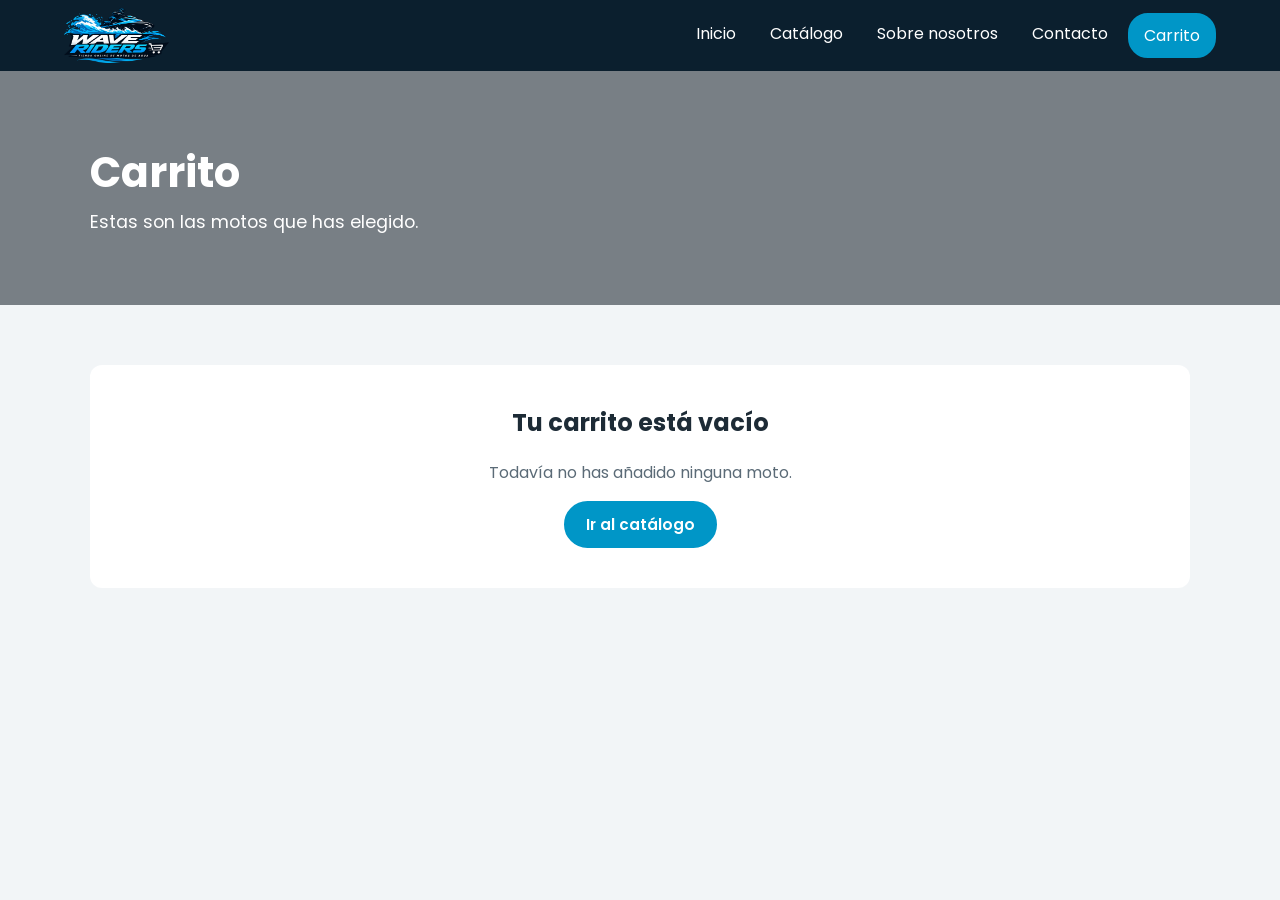
==== WaveRiders/carrito.html @ 461a8feb "Add files via upload" ====
<!DOCTYPE html>
<html lang="es">
<head>
    <meta charset="UTF-8">
    <meta name="viewport" content="width=device-width, initial-scale=1.0">
    <meta name="description" content="Carrito de la tienda Wave Riders">
    <meta name="author" content="M.Y x B.H">
    <title>Carrito - Wave Riders</title>
    <link rel="icon" href="img/favicon.png" type="image/png">
    <!-- letra de google fonts -->
    <link href="https://fonts.googleapis.com/css2?family=Poppins:wght@400;600;700&display=swap" rel="stylesheet">
    <link href="css/estilos.css" rel="stylesheet" type="text/css">
</head>
<body>

    <!-- menu de arriba, igual en todas las paginas -->
    <header>
        <a href="index.html"><img src="img/logo.png" alt="Logo de Wave Riders" width="720" height="378"></a>
        <nav>
            <a href="index.html">Inicio</a>
            <a href="tienda.html">Catálogo</a>
            <a href="sobre-nosotros.html">Sobre nosotros</a>
            <a href="contacto.html">Contacto</a>
            <a href="carrito.html" class="carrito activo">Carrito <span id="contador"></span></a>
        </nav>
    </header>

    <!-- titulo con video de fondo -->
    <section class="banner">
        <!-- video de la moto pasando de lado -->
        <video autoplay muted loop playsinline>
            <source src="video/jetski_lado.mp4" type="video/mp4">
        </video>
        <div class="capa"></div>
        <div class="contenedor banner-texto">
            <h1>Carrito</h1>
            <p>Estas son las motos que has elegido.</p>
        </div>
    </section>

    <section class="seccion">
        <div class="contenedor pedido">

            <!-- columna de la izquierda con las motos -->
            <div class="lista-motos">
                <!-- aviso que sale si no has comprado nada -->
                <div id="vacio" class="vacio">
                    <h2>Tu carrito está vacío</h2>
                    <p>Todavía no has añadido ninguna moto.</p>
                    <a href="tienda.html" class="boton">Ir al catálogo</a>
                </div>

                <!-- aqui el javascript mete las motos que has comprado -->
                <div id="lista-carrito"></div>
            </div>

            <!-- columna de la derecha: total y datos para el pedido -->
            <aside id="resumen" class="resumen">
                <h2>Resumen</h2>
                <p class="total-linea"><span>Total</span><span id="total"></span></p>
                <p>Motos en el carrito: <span id="unidades"></span></p>

                <!-- al confirmar te lleva a pedido.html -->
                <form id="form-pedido" action="pedido.html" method="get">
                    <fieldset>
                        <legend>Tus datos</legend>
                        <p>
                            <label for="nombre">Nombre:</label>
                            <input type="text" id="nombre" name="nombre" required>
                        </p>
                        <p>
                            <label for="email">Email:</label>
                            <input type="email" id="email" name="email" required>
                        </p>
                        <p>
                            <label for="telefono">Teléfono:</label>
                            <input type="tel" id="telefono" name="telefono" required>
                        </p>
                    </fieldset>

                    <fieldset>
                        <legend>Entrega y pago</legend>
                        <p>
                            <input type="radio" id="tienda" name="entrega" value="tienda" checked>
                            <label for="tienda">Recoger en tienda</label><br>
                            <input type="radio" id="casa" name="entrega" value="casa">
                            <label for="casa">Envío a casa</label>
                        </p>
                        <p>
                            <label for="pago">Forma de pago:</label>
                            <select id="pago" name="pago">
                                <option value="tienda">Pago en tienda</option>
                                <option value="transferencia">Transferencia</option>
                                <option value="financiacion">Financiación</option>
                            </select>
                        </p>
                    </fieldset>

                    <p>
                        <input type="checkbox" id="condiciones" name="condiciones" required>
                        <label for="condiciones">Acepto las condiciones de compra</label>
                    </p>

                    <button type="submit" class="boton">Confirmar pedido</button>
                </form>

                <button type="button" id="vaciar" class="vaciar">Vaciar carrito</button>
            </aside>

        </div>
    </section>

    <!-- javascript del carrito (guarda las motos y pone el numerito del menu) -->
    <script src="js/carrito.js"></script>
</body>
</html>
---- WaveRiders/css/estilos.css ----
/* ===== WAVE RIDERS - hoja de estilos ===== */

/*-----cosas generales para toda la web-----*/

/* asi el padding y el borde no hacen la caja mas grande */
* {
    box-sizing: border-box;
}

body {
    margin: 0;
    font-family: 'Poppins', Arial, sans-serif;
    color: #1d2b36;
    background-color: #f2f5f7;
}

/* que las fotos no se salgan de su caja y no se deformen */
img {
    max-width: 100%;
    height: auto;
    display: block;
}

h1, h2, h3 {
    margin-top: 0;
}

/* caja del centro para que en pantallas grandes no se estire todo */
.contenedor {
    max-width: 1100px;
    margin: 0 auto;
}

/* espacio de arriba y abajo de cada parte de la pagina */
.seccion {
    padding: 60px 5%;
}

/* para las secciones que van con fondo blanco */
.blanco {
    background-color: white;
}

/*-----cabecera de arriba (logo + menu)-----*/

/* sticky = se queda pegada arriba al bajar */
header {
    position: sticky;
    top: 0;
    z-index: 10;
    display: flex;
    flex-wrap: wrap;
    align-items: center;
    justify-content: space-between;
    gap: 15px;
    padding: 8px 5%;
    background-color: #0b1f2e;
}

/* tamaño del logo de arriba */
header img {
    height: 55px;
    width: auto;
}

/*-----menu de navegacion-----*/
/* cosa guapa */
nav {
    display: flex;
    flex-wrap: wrap;
    gap: 6px;
}

nav a {
    padding: 8px 14px;
    border-radius: 20px;
    color: white;
    text-decoration: none;
    transition: all 0.3s ease-out;
}

/* al pasar el raton se pone blanco */
nav a:hover {
    background-color: white;
    color: #0b1f2e;
}

/* la pagina en la que estas sale en azul */
nav a.activo {
    background-color: #0096c7;
    color: white;
}

/* el enlace del carrito con borde para que se vea mas */
nav a.carrito {
    border: 2px solid #0096c7;
}

/*-----botones-----*/
.boton {
    display: inline-block;
    padding: 10px 20px;
    border: 2px solid #0096c7;
    border-radius: 25px; /* Bordes redondeados */
    background-color: #0096c7;
    color: white;
    font-family: inherit;
    font-size: 0.95rem;
    font-weight: 600;
    text-decoration: none;
    cursor: pointer;
    transition: background-color 0.3s, color 0.3s;
}

/* efecto al pasar el raton, se oscurece un poco */
.boton:hover {
    background-color: #0077a3;
    border-color: #0077a3;
}

/* boton transparente con borde blanco (el de la portada) */
.boton-borde {
    background-color: transparent;
    border-color: white;
}

.boton-borde:hover {
    background-color: white;
    border-color: white;
    color: #0b1f2e;
}

/* boton gris para borrar el formulario */
.boton-gris {
    background-color: white;
    border-color: #ccd6dd;
    color: #1d2b36;
}

.boton-gris:hover {
    background-color: #e6ecf0;
    border-color: #ccd6dd;
}

/*-----portada con el video de fondo-----*/
.hero,
.banda-video {
    position: relative; /* para poder poner el video por detras */
    overflow: hidden;   /* que el video no se salga */
    color: white;
}

.hero {
    min-height: 85vh; /* casi toda la pantalla */
    display: flex;
    align-items: center;
    padding: 40px 5%;
}

/* el video ocupa todo el fondo y se recorta sin deformarse */
.hero video,
.banda-video video {
    position: absolute;
    top: 0;
    left: 0;
    width: 100%;
    height: 100%;
    object-fit: cover;
}

/* capa negra transparente encima del video para que se lea el texto */
.capa {
    position: absolute;
    top: 0;
    left: 0;
    width: 100%;
    height: 100%;
    background-color: rgba(0, 10, 20, 0.5);
}

/* el texto va encima de todo */
.hero-texto,
.banda-texto {
    position: relative;
    z-index: 1;
}

/* logo grande de la portada */
.hero-texto img {
    width: 520px;
    margin-bottom: 10px;
}

.hero-texto p {
    font-size: 1.3rem;
    margin: 0 0 25px;
}

.hero-texto .boton {
    margin-right: 10px;
}

/*-----franja del segundo video (la de pedir prueba)-----*/
/* el texto va arriba y abajo se deja hueco para que se vea pasar la moto */
.banda-video {
    padding: 60px 5% 160px;
    text-align: center;
}

/* se enseña la parte de arriba del video, asi la moto sale abajo */
.banda-video video {
    object-position: center top;
}

.banda-texto h2 {
    font-size: 2.2rem;
    margin-bottom: 10px;
}

/* Animación para el título Wave riders en la pagina de Index (M.Y) */
@keyframes deslizarDesdeDerecha {
    0% {
        transform: translateX(100px);
        opacity: 0;
    }
    100% {
        transform: translateX(0);
        opacity: 1;
    }
}

/* Aplicado al logo de la portada */
.titulo-animado {
    animation: deslizarDesdeDerecha 1s ease-out;
}

/*-----titulo de las demas paginas con el video de la moto de lado-----*/
/* funciona igual que la portada: video detras, capa oscura y texto encima */
.banner {
    position: relative;
    overflow: hidden;
    padding: 70px 5%;
    color: white;
}

.banner video {
    position: absolute;
    top: 0;
    left: 0;
    width: 100%;
    height: 100%;
    object-fit: cover;
}

.banner-texto {
    position: relative;
    z-index: 1;
}

.banner h1 {
    font-size: 2.6rem;
    margin-bottom: 5px;
}

.banner p {
    margin: 0;
    font-size: 1.1rem;
}

/*-----cajas de categorias del inicio-----*/
.categorias {
    display: flex;
    flex-wrap: wrap;
    gap: 20px;
}

.categorias a {
    flex: 1 1 200px;
    padding: 15px;
    border-radius: 12px;
    background-color: #0b1f2e;
    color: white;
    text-decoration: none;
    transition: transform 0.3s;
}

/* efecto: la caja sube un poco al pasar el raton */
.categorias a:hover {
    transform: translateY(-5px);
}

.categorias img {
    border-radius: 8px;
    background-color: white;
    margin-bottom: 10px;
}

.categorias h3 {
    margin: 0;
}

.categorias p {
    margin: 0;
    color: #9fb3c2;
    font-size: 0.9rem;
}

/*-----tarjetas de las motos-----*/

/* fila de tarjetas, si no caben bajan a la siguiente linea */
.tarjetas {
    display: flex;
    flex-wrap: wrap;
    gap: 20px;
}

/* 4 tarjetas por fila */
.tarjeta {
    flex: 0 0 calc(25% - 15px);
    display: flex;
    flex-direction: column;
    background-color: white;
    border-radius: 12px;
    overflow: hidden;
    box-shadow: 0 4px 12px rgba(0, 0, 0, 0.08);
    transition: transform 0.3s, box-shadow 0.3s;
}

/* en el inicio van 3 por fila */
.tres .tarjeta {
    flex-basis: calc(33.33% - 14px);
}

/*-----efecto tarjeta: sube y le sale mas sombra-----*/
.tarjeta:hover {
    transform: translateY(-5px);
    box-shadow: 0 10px 25px rgba(0, 0, 0, 0.15);
}

.tarjeta-texto {
    flex: 1;
    display: flex;
    flex-direction: column;
    padding: 15px;
    border-top: 1px solid #e6ecf0;
}

.tarjeta h3 {
    font-size: 1.05rem;
    margin-bottom: 5px;
}

.tarjeta p {
    margin: 0 0 15px;
    font-size: 0.85rem;
    color: #5b6b77;
}

/* precio y boton abajo del todo aunque el texto sea mas corto */
.tarjeta-pie {
    margin-top: auto;
    display: flex;
    align-items: center;
    justify-content: space-between;
}

.precio {
    font-size: 1.25rem;
    font-weight: 700;
}

/*-----catalogo: botones para saltar a cada categoria-----*/
.menu-categorias {
    display: flex;
    flex-wrap: wrap;
    gap: 10px;
    margin-bottom: 40px;
}

.menu-categorias a {
    padding: 8px 18px;
    border-radius: 20px;
    background-color: white;
    color: #1d2b36;
    text-decoration: none;
    border: 1px solid #d5dde3;
    transition: all 0.3s;
}

.menu-categorias a:hover {
    background-color: #0b1f2e;
    color: white;
}

/* scroll-margin para que la cabecera no tape el titulo al saltar */
.categoria {
    margin-bottom: 50px;
    scroll-margin-top: 90px;
}

.categoria h2 {
    margin-bottom: 0;
}

.categoria > p {
    margin: 0 0 20px;
    color: #5b6b77;
}

/*-----cajitas de por que elegirnos-----*/
.ventajas {
    display: flex;
    flex-wrap: wrap;
    gap: 20px;
}

.ventajas div {
    flex: 1 1 250px;
    padding: 25px;
    border-radius: 12px;
    background-color: #f2f5f7;
    border-left: 5px solid #0096c7; /* rayita azul a la izquierda */
}

.ventajas h3 {
    margin-bottom: 5px;
}

.ventajas p {
    margin: 0;
    color: #5b6b77;
}

/*-----sobre nosotros: texto a un lado y foto al otro-----*/
.dos-columnas {
    display: flex;
    flex-wrap: wrap;
    align-items: center;
    gap: 40px;
}

.dos-columnas > div {
    flex: 1 1 400px;
}

.dos-columnas img {
    border-radius: 12px;
}

/*-----tabla del horario-----*/
table {
    width: 100%;
    max-width: 600px;
    border-collapse: collapse; /* que no salgan bordes dobles */
    background-color: white;
}

caption {
    text-align: left;
    font-weight: 700;
    padding-bottom: 10px;
}

th,
td {
    padding: 12px 15px;
    text-align: left;
    border-bottom: 1px solid #e6ecf0;
}

th {
    background-color: #0b1f2e;
    color: white;
}

/* el domingo cerrado en rojo */
.cerrado {
    color: #e63946;
    font-weight: 700;
    text-align: center;
}

/*-----formularios (contacto y pedido)-----*/
form p {
    margin: 0 0 15px;
}

/* todos los campos de escribir igual de anchos */
input[type="text"],
input[type="email"],
input[type="tel"],
select,
textarea {
    width: 100%;
    padding: 10px;
    margin-top: 5px;
    border: 1px solid #ccd6dd;
    border-radius: 6px;
    font-family: inherit;
    font-size: 0.95rem;
}

/* cuando pinchas en un campo se marca en azul */
input:focus,
select:focus,
textarea:focus {
    outline: 2px solid #0096c7;
    border-color: transparent;
}

/* el recuadro que agrupa campos */
fieldset {
    margin: 0 0 20px;
    padding: 15px 20px;
    border: 1px solid #d5dde3;
    border-radius: 8px;
}

legend {
    font-weight: 700;
    padding: 0 5px;
}

/*-----contacto: formulario a la izquierda y datos a la derecha-----*/
.contacto {
    display: flex;
    flex-wrap: wrap;
    align-items: flex-start;
    gap: 30px;
}

.contacto form {
    flex: 2 1 450px;
    padding: 30px;
    border-radius: 12px;
    background-color: white;
}

.contacto aside {
    flex: 1 1 280px;
}

/* cada cajita de direccion, telefono... */
.dato {
    margin-bottom: 15px;
    padding: 18px;
    border-radius: 12px;
    background-color: white;
}

.dato h3 {
    margin-bottom: 3px;
    font-size: 1rem;
    color: #0096c7;
}

/* overflow-wrap: los emails largos se parten en dos lineas.
   sin esto la columna se hacia enorme y la pagina se veia pequeña */
.dato p {
    margin: 0;
    overflow-wrap: anywhere;
}

/* el mapa de google */
iframe {
    width: 100%;
    height: 250px;
    border: 0;
    border-radius: 12px;
}

/*==========================================
  CARRITO
  las filas de las motos las crea el javascript (js/carrito.js)
==========================================*/

/*-----boton comprar cuando lo acabas de pulsar (se pone verde un momento)-----*/
.boton.anadida {
    background-color: #2a9d8f;
    border-color: #2a9d8f;
}

/*-----numerito rojo al lado de Carrito en el menu-----*/
/* empieza escondido, el javascript lo enseña si hay motos */
#contador {
    display: none;
    min-width: 20px;
    margin-left: 4px;
    padding: 0 6px;
    border-radius: 10px;
    background-color: #e63946;
    color: white;
    font-size: 0.75rem;
    text-align: center;
}

/* lista de motos a la izquierda y resumen a la derecha */
.pedido {
    display: flex;
    flex-wrap: wrap;
    align-items: flex-start;
    gap: 30px;
}

.lista-motos {
    flex: 2 1 500px;
}

/* cada fila de moto */
.fila {
    display: flex;
    flex-wrap: wrap;
    align-items: center;
    gap: 15px;
    margin-bottom: 12px;
    padding: 10px 15px;
    border: 2px solid #0096c7;
    border-radius: 12px;
    background-color: white;
}

.fila img {
    width: 110px;
}

.fila-info {
    flex: 1;
}

.fila-info h3 {
    margin: 0;
    font-size: 1rem;
}

.fila-info p {
    margin: 0;
    color: #5b6b77;
    font-size: 0.9rem;
}

/*-----botones - y + de la cantidad-----*/
.cantidad {
    display: flex;
    align-items: center;
    gap: 10px;
    margin-top: 6px;
}

.cantidad button {
    width: 28px;
    height: 28px;
    border: 1px solid #ccd6dd;
    border-radius: 6px;
    background-color: white;
    font-family: inherit;
    font-weight: 700;
    cursor: pointer;
}

.cantidad button:hover {
    background-color: #0b1f2e;
    color: white;
}

.subtotal {
    font-weight: 700;
}

/* boton rojo para quitar la moto */
.quitar {
    padding: 8px 16px;
    border: none;
    border-radius: 20px;
    background-color: #e63946;
    color: white;
    font-family: inherit;
    cursor: pointer;
    transition: background-color 0.3s;
}

.quitar:hover {
    background-color: #c62f3b;
}

/* caja del carrito vacio, la enseña el javascript */
.vacio {
    display: none;
    padding: 40px;
    border-radius: 12px;
    background-color: white;
    text-align: center;
}

.vacio p {
    color: #5b6b77;
}

/*-----caja del resumen (total y datos)-----*/
/* sticky para que el total se vea siempre al bajar */
.resumen {
    flex: 1 1 300px;
    position: sticky;
    top: 90px;
    padding: 25px;
    border-radius: 12px;
    background-color: white;
    box-shadow: 0 4px 12px rgba(0, 0, 0, 0.08);
}

.total-linea {
    display: flex;
    justify-content: space-between;
    font-size: 1.3rem;
    font-weight: 700;
}

.resumen .boton {
    width: 100%;
}

/* boton de vaciar que parece un enlace rojo */
.vaciar {
    display: block;
    width: 100%;
    margin-top: 12px;
    border: none;
    background: none;
    color: #e63946;
    font-family: inherit;
    font-size: 0.9rem;
    text-decoration: underline;
    cursor: pointer;
}

/*-----pagina de pedido hecho-----*/
.confirmacion {
    max-width: 550px;
    margin: 60px auto;
    padding: 40px;
    border-radius: 12px;
    background-color: white;
    text-align: center;
}

.confirmacion img {
    width: 230px;
    margin: 0 auto 20px;
}

/*-----para tablets: 2 tarjetas por fila-----*/
@media (max-width: 900px) {
    .tarjeta,
    .tres .tarjeta {
        flex-basis: calc(50% - 10px);
    }

    /* en pantalla pequeña el resumen va debajo y no se pega */
    .resumen {
        position: static;
    }
}

/*-----para movil: 1 tarjeta por fila y menu centrado-----*/
@media (max-width: 600px) {
    /* en movil la cabecera no se queda pegada porque ocupa mucho */
    header {
        position: static;
        justify-content: center;
    }

    nav a {
        padding: 6px 10px;
        font-size: 0.9rem;
    }

    nav {
        justify-content: center;
    }

    .tarjeta,
    .tres .tarjeta {
        flex-basis: 100%;
    }

    .banner h1 {
        font-size: 2rem;
    }

    .contacto form {
        padding: 20px;
    }
}
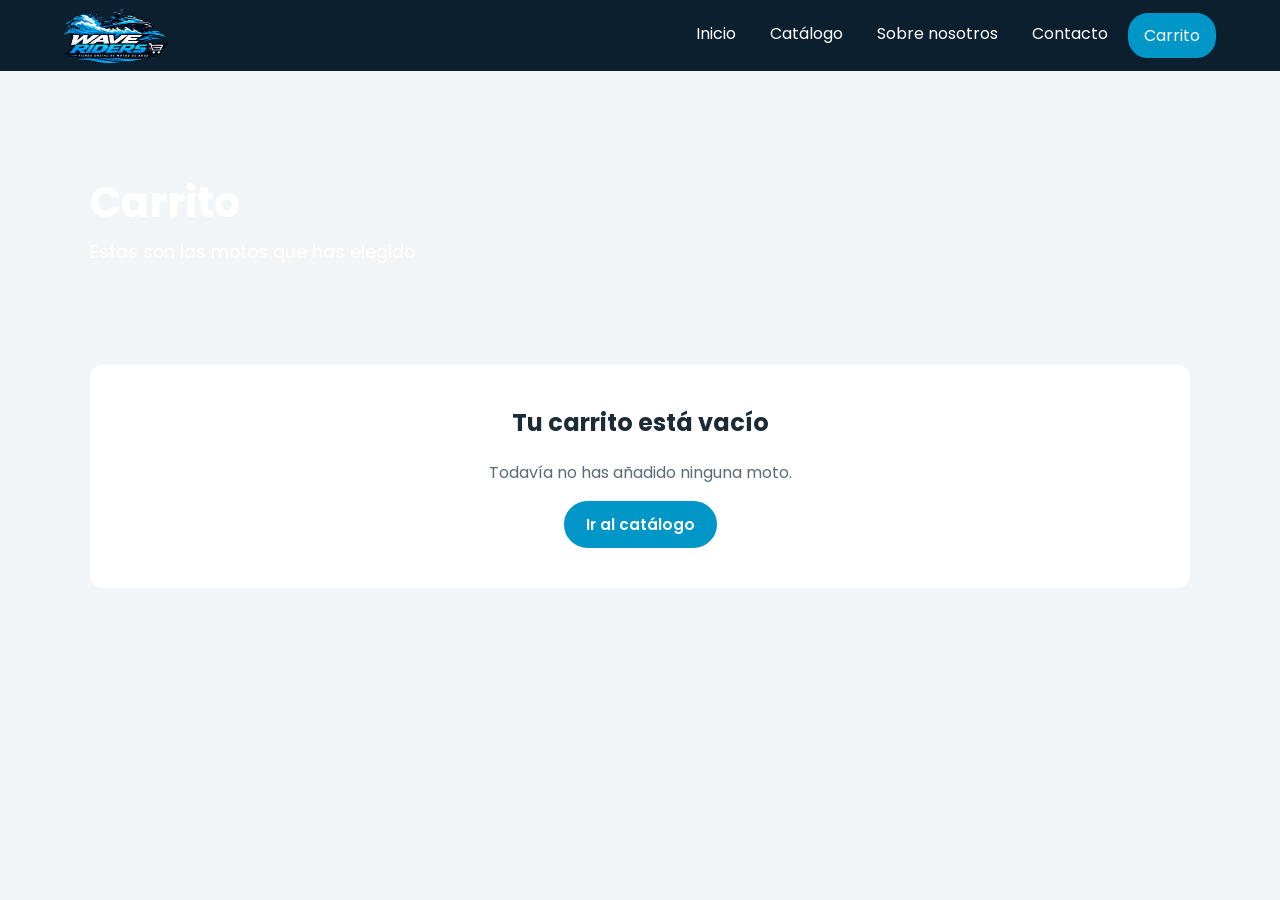
==== commit bf9f1d69: "actualizacion actualizado" ====
--- a/WaveRiders/carrito.html
+++ b/WaveRiders/carrito.html
@@ -2,18 +2,13 @@
 <html lang="es">
 <head>
     <meta charset="UTF-8">
-    <meta name="viewport" content="width=device-width, initial-scale=1.0">
-    <meta name="description" content="Carrito de la tienda Wave Riders">
-    <meta name="author" content="M.Y x B.H">
     <title>Carrito - Wave Riders</title>
     <link rel="icon" href="img/favicon.png" type="image/png">
-    <!-- letra de google fonts -->
     <link href="https://fonts.googleapis.com/css2?family=Poppins:wght@400;600;700&display=swap" rel="stylesheet">
     <link href="css/estilos.css" rel="stylesheet" type="text/css">
 </head>
 <body>
 
-    <!-- menu de arriba, igual en todas las paginas -->
     <header>
         <a href="index.html"><img src="img/logo.png" alt="Logo de Wave Riders" width="720" height="378"></a>
         <nav>
@@ -25,20 +20,19 @@
         </nav>
     </header>
 
-    <!-- titulo con video de fondo -->
+    <!-- EL TITULO -->
     <section class="banner">
         <!-- video de la moto pasando de lado -->
         <video autoplay muted loop playsinline>
-            <source src="video/jetski_lado.mp4" type="video/mp4">
+            <source src="video/jetski.mp4" type="video/mp4">
         </video>
-        <div class="capa"></div>
         <div class="contenedor banner-texto">
             <h1>Carrito</h1>
-            <p>Estas son las motos que has elegido.</p>
+            <p>Estas son las motos que has elegido</p>
         </div>
     </section>
 
-    <section class="seccion">
+    <section class="seleccionado">
         <div class="contenedor pedido">
 
             <!-- columna de la izquierda con las motos -->
--- a/WaveRiders/css/estilos.css
+++ b/WaveRiders/css/estilos.css
@@ -239,7 +239,7 @@
 .banner {
     position: relative;
     overflow: hidden;
-    padding: 70px 5%;
+    padding: 100px 5%;
     color: white;
 }
 
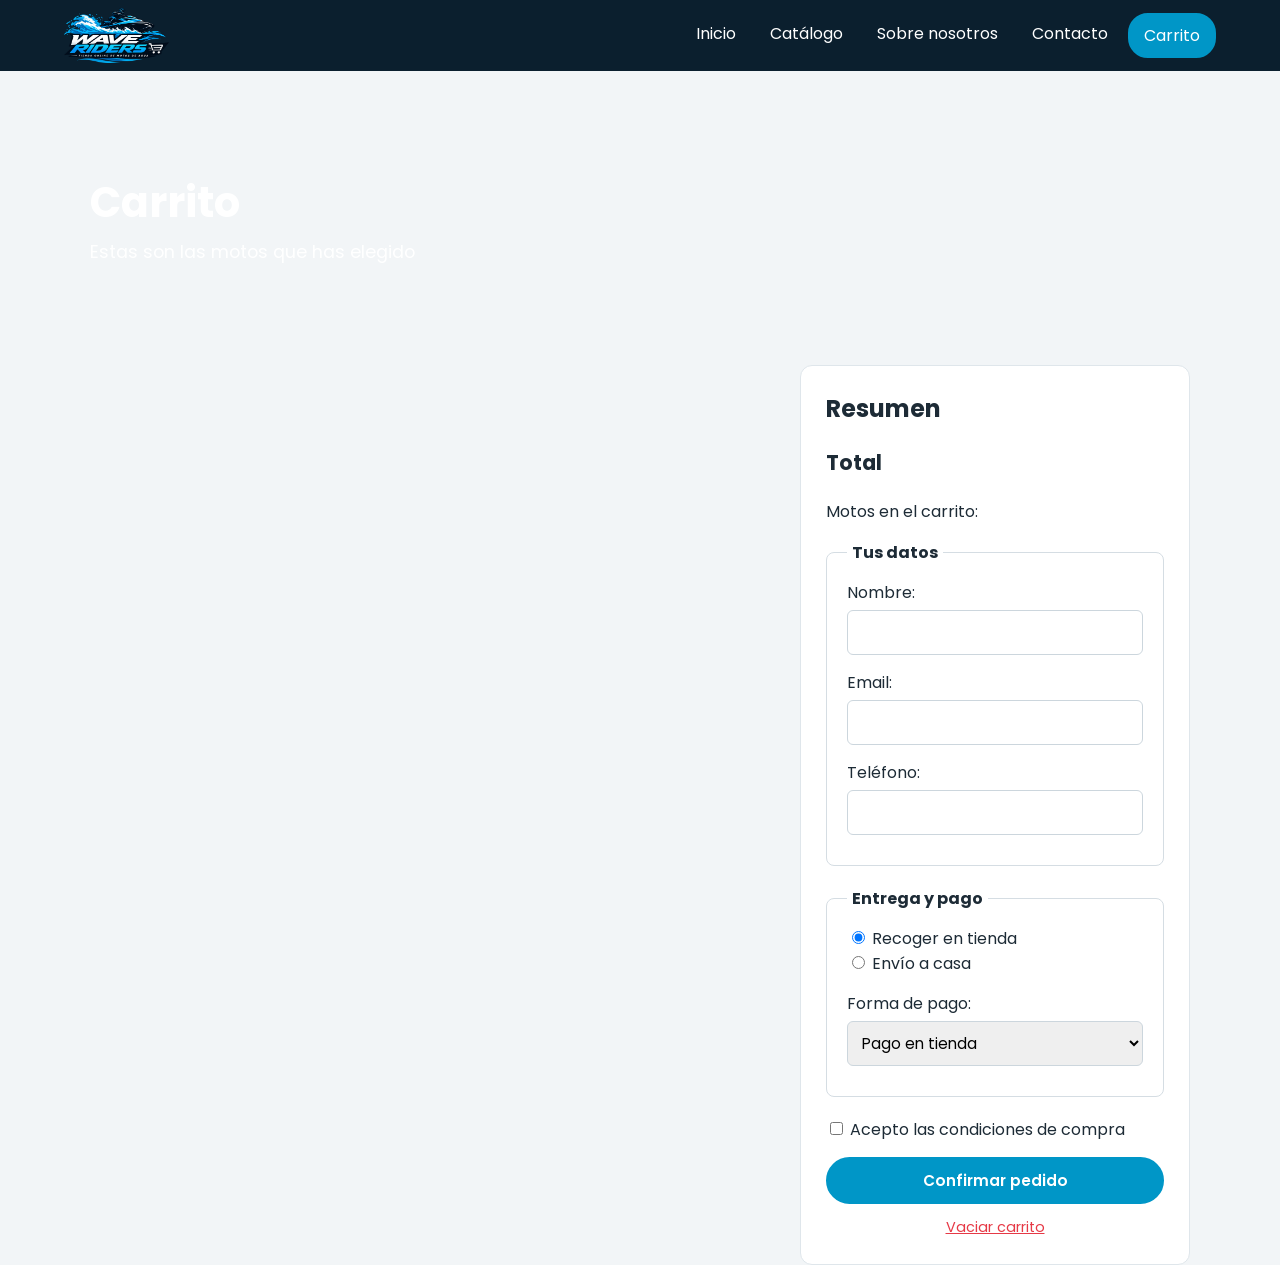
==== commit 97db90ab: "final push" ====
--- a/WaveRiders/carrito.html
+++ b/WaveRiders/carrito.html
@@ -104,7 +104,6 @@
         </div>
     </section>
 
-    <!-- javascript del carrito (guarda las motos y pone el numerito del menu) -->
     <script src="js/carrito.js"></script>
 </body>
 </html>
--- a/WaveRiders/css/estilos.css
+++ b/WaveRiders/css/estilos.css
@@ -1,792 +1,652 @@
-/* ===== WAVE RIDERS - hoja de estilos ===== */
-
-/*-----cosas generales para toda la web-----*/
-
-/* asi el padding y el borde no hacen la caja mas grande */
-* {
-    box-sizing: border-box;
-}
-
-body {
-    margin: 0;
-    font-family: 'Poppins', Arial, sans-serif;
-    color: #1d2b36;
-    background-color: #f2f5f7;
-}
-
-/* que las fotos no se salgan de su caja y no se deformen */
-img {
-    max-width: 100%;
-    height: auto;
-    display: block;
-}
-
-h1, h2, h3 {
-    margin-top: 0;
-}
-
-/* caja del centro para que en pantallas grandes no se estire todo */
-.contenedor {
-    max-width: 1100px;
-    margin: 0 auto;
-}
-
-/* espacio de arriba y abajo de cada parte de la pagina */
-.seccion {
-    padding: 60px 5%;
-}
-
-/* para las secciones que van con fondo blanco */
-.blanco {
-    background-color: white;
-}
-
-/*-----cabecera de arriba (logo + menu)-----*/
-
-/* sticky = se queda pegada arriba al bajar */
-header {
-    position: sticky;
-    top: 0;
-    z-index: 10;
-    display: flex;
-    flex-wrap: wrap;
-    align-items: center;
-    justify-content: space-between;
-    gap: 15px;
-    padding: 8px 5%;
-    background-color: #0b1f2e;
-}
-
-/* tamaño del logo de arriba */
-header img {
-    height: 55px;
-    width: auto;
-}
-
-/*-----menu de navegacion-----*/
-/* cosa guapa */
-nav {
-    display: flex;
-    flex-wrap: wrap;
-    gap: 6px;
-}
-
-nav a {
-    padding: 8px 14px;
-    border-radius: 20px;
-    color: white;
-    text-decoration: none;
-    transition: all 0.3s ease-out;
-}
-
-/* al pasar el raton se pone blanco */
-nav a:hover {
-    background-color: white;
-    color: #0b1f2e;
-}
-
-/* la pagina en la que estas sale en azul */
-nav a.activo {
-    background-color: #0096c7;
-    color: white;
-}
-
-/* el enlace del carrito con borde para que se vea mas */
-nav a.carrito {
-    border: 2px solid #0096c7;
-}
-
-/*-----botones-----*/
-.boton {
-    display: inline-block;
-    padding: 10px 20px;
-    border: 2px solid #0096c7;
-    border-radius: 25px; /* Bordes redondeados */
-    background-color: #0096c7;
-    color: white;
-    font-family: inherit;
-    font-size: 0.95rem;
-    font-weight: 600;
-    text-decoration: none;
-    cursor: pointer;
-    transition: background-color 0.3s, color 0.3s;
-}
-
-/* efecto al pasar el raton, se oscurece un poco */
-.boton:hover {
-    background-color: #0077a3;
-    border-color: #0077a3;
-}
-
-/* boton transparente con borde blanco (el de la portada) */
-.boton-borde {
-    background-color: transparent;
-    border-color: white;
-}
-
-.boton-borde:hover {
-    background-color: white;
-    border-color: white;
-    color: #0b1f2e;
-}
-
-/* boton gris para borrar el formulario */
-.boton-gris {
-    background-color: white;
-    border-color: #ccd6dd;
-    color: #1d2b36;
-}
-
-.boton-gris:hover {
-    background-color: #e6ecf0;
-    border-color: #ccd6dd;
-}
-
-/*-----portada con el video de fondo-----*/
-.hero,
-.banda-video {
-    position: relative; /* para poder poner el video por detras */
-    overflow: hidden;   /* que el video no se salga */
-    color: white;
-}
-
-.hero {
-    min-height: 85vh; /* casi toda la pantalla */
-    display: flex;
-    align-items: center;
-    padding: 40px 5%;
-}
-
-/* el video ocupa todo el fondo y se recorta sin deformarse */
-.hero video,
-.banda-video video {
-    position: absolute;
-    top: 0;
-    left: 0;
-    width: 100%;
-    height: 100%;
-    object-fit: cover;
-}
-
-/* capa negra transparente encima del video para que se lea el texto */
-.capa {
-    position: absolute;
-    top: 0;
-    left: 0;
-    width: 100%;
-    height: 100%;
-    background-color: rgba(0, 10, 20, 0.5);
-}
-
-/* el texto va encima de todo */
-.hero-texto,
-.banda-texto {
-    position: relative;
-    z-index: 1;
-}
-
-/* logo grande de la portada */
-.hero-texto img {
-    width: 520px;
-    margin-bottom: 10px;
-}
-
-.hero-texto p {
-    font-size: 1.3rem;
-    margin: 0 0 25px;
-}
-
-.hero-texto .boton {
-    margin-right: 10px;
-}
-
-/*-----franja del segundo video (la de pedir prueba)-----*/
-/* el texto va arriba y abajo se deja hueco para que se vea pasar la moto */
-.banda-video {
-    padding: 60px 5% 160px;
-    text-align: center;
-}
-
-/* se enseña la parte de arriba del video, asi la moto sale abajo */
-.banda-video video {
-    object-position: center top;
-}
-
-.banda-texto h2 {
-    font-size: 2.2rem;
-    margin-bottom: 10px;
-}
-
-/* Animación para el título Wave riders en la pagina de Index (M.Y) */
-@keyframes deslizarDesdeDerecha {
-    0% {
-        transform: translateX(100px);
-        opacity: 0;
-    }
-    100% {
-        transform: translateX(0);
-        opacity: 1;
-    }
-}
-
-/* Aplicado al logo de la portada */
-.titulo-animado {
-    animation: deslizarDesdeDerecha 1s ease-out;
-}
-
-/*-----titulo de las demas paginas con el video de la moto de lado-----*/
-/* funciona igual que la portada: video detras, capa oscura y texto encima */
-.banner {
-    position: relative;
-    overflow: hidden;
-    padding: 100px 5%;
-    color: white;
-}
-
-.banner video {
-    position: absolute;
-    top: 0;
-    left: 0;
-    width: 100%;
-    height: 100%;
-    object-fit: cover;
-}
-
-.banner-texto {
-    position: relative;
-    z-index: 1;
-}
-
-.banner h1 {
-    font-size: 2.6rem;
-    margin-bottom: 5px;
-}
-
-.banner p {
-    margin: 0;
-    font-size: 1.1rem;
-}
-
-/*-----cajas de categorias del inicio-----*/
-.categorias {
-    display: flex;
-    flex-wrap: wrap;
-    gap: 20px;
-}
-
-.categorias a {
-    flex: 1 1 200px;
-    padding: 15px;
-    border-radius: 12px;
-    background-color: #0b1f2e;
-    color: white;
-    text-decoration: none;
-    transition: transform 0.3s;
-}
-
-/* efecto: la caja sube un poco al pasar el raton */
-.categorias a:hover {
-    transform: translateY(-5px);
-}
-
-.categorias img {
-    border-radius: 8px;
-    background-color: white;
-    margin-bottom: 10px;
-}
-
-.categorias h3 {
-    margin: 0;
-}
-
-.categorias p {
-    margin: 0;
-    color: #9fb3c2;
-    font-size: 0.9rem;
-}
-
-/*-----tarjetas de las motos-----*/
-
-/* fila de tarjetas, si no caben bajan a la siguiente linea */
-.tarjetas {
-    display: flex;
-    flex-wrap: wrap;
-    gap: 20px;
-}
-
-/* 4 tarjetas por fila */
-.tarjeta {
-    flex: 0 0 calc(25% - 15px);
-    display: flex;
-    flex-direction: column;
-    background-color: white;
-    border-radius: 12px;
-    overflow: hidden;
-    box-shadow: 0 4px 12px rgba(0, 0, 0, 0.08);
-    transition: transform 0.3s, box-shadow 0.3s;
-}
-
-/* en el inicio van 3 por fila */
-.tres .tarjeta {
-    flex-basis: calc(33.33% - 14px);
-}
-
-/*-----efecto tarjeta: sube y le sale mas sombra-----*/
-.tarjeta:hover {
-    transform: translateY(-5px);
-    box-shadow: 0 10px 25px rgba(0, 0, 0, 0.15);
-}
-
-.tarjeta-texto {
-    flex: 1;
-    display: flex;
-    flex-direction: column;
-    padding: 15px;
-    border-top: 1px solid #e6ecf0;
-}
-
-.tarjeta h3 {
-    font-size: 1.05rem;
-    margin-bottom: 5px;
-}
-
-.tarjeta p {
-    margin: 0 0 15px;
-    font-size: 0.85rem;
-    color: #5b6b77;
-}
-
-/* precio y boton abajo del todo aunque el texto sea mas corto */
-.tarjeta-pie {
-    margin-top: auto;
-    display: flex;
-    align-items: center;
-    justify-content: space-between;
-}
-
-.precio {
-    font-size: 1.25rem;
-    font-weight: 700;
-}
-
-/*-----catalogo: botones para saltar a cada categoria-----*/
-.menu-categorias {
-    display: flex;
-    flex-wrap: wrap;
-    gap: 10px;
-    margin-bottom: 40px;
-}
-
-.menu-categorias a {
-    padding: 8px 18px;
-    border-radius: 20px;
-    background-color: white;
-    color: #1d2b36;
-    text-decoration: none;
-    border: 1px solid #d5dde3;
-    transition: all 0.3s;
-}
-
-.menu-categorias a:hover {
-    background-color: #0b1f2e;
-    color: white;
-}
-
-/* scroll-margin para que la cabecera no tape el titulo al saltar */
-.categoria {
-    margin-bottom: 50px;
-    scroll-margin-top: 90px;
-}
-
-.categoria h2 {
-    margin-bottom: 0;
-}
-
-.categoria > p {
-    margin: 0 0 20px;
-    color: #5b6b77;
-}
-
-/*-----cajitas de por que elegirnos-----*/
-.ventajas {
-    display: flex;
-    flex-wrap: wrap;
-    gap: 20px;
-}
-
-.ventajas div {
-    flex: 1 1 250px;
-    padding: 25px;
-    border-radius: 12px;
-    background-color: #f2f5f7;
-    border-left: 5px solid #0096c7; /* rayita azul a la izquierda */
-}
-
-.ventajas h3 {
-    margin-bottom: 5px;
-}
-
-.ventajas p {
-    margin: 0;
-    color: #5b6b77;
-}
-
-/*-----sobre nosotros: texto a un lado y foto al otro-----*/
-.dos-columnas {
-    display: flex;
-    flex-wrap: wrap;
-    align-items: center;
-    gap: 40px;
-}
-
-.dos-columnas > div {
-    flex: 1 1 400px;
-}
-
-.dos-columnas img {
-    border-radius: 12px;
-}
-
-/*-----tabla del horario-----*/
-table {
-    width: 100%;
-    max-width: 600px;
-    border-collapse: collapse; /* que no salgan bordes dobles */
-    background-color: white;
-}
-
-caption {
-    text-align: left;
-    font-weight: 700;
-    padding-bottom: 10px;
-}
-
-th,
-td {
-    padding: 12px 15px;
-    text-align: left;
-    border-bottom: 1px solid #e6ecf0;
-}
-
-th {
-    background-color: #0b1f2e;
-    color: white;
-}
-
-/* el domingo cerrado en rojo */
-.cerrado {
-    color: #e63946;
-    font-weight: 700;
-    text-align: center;
-}
-
-/*-----formularios (contacto y pedido)-----*/
-form p {
-    margin: 0 0 15px;
-}
-
-/* todos los campos de escribir igual de anchos */
-input[type="text"],
-input[type="email"],
-input[type="tel"],
-select,
-textarea {
-    width: 100%;
-    padding: 10px;
-    margin-top: 5px;
-    border: 1px solid #ccd6dd;
-    border-radius: 6px;
-    font-family: inherit;
-    font-size: 0.95rem;
-}
-
-/* cuando pinchas en un campo se marca en azul */
-input:focus,
-select:focus,
-textarea:focus {
-    outline: 2px solid #0096c7;
-    border-color: transparent;
-}
-
-/* el recuadro que agrupa campos */
-fieldset {
-    margin: 0 0 20px;
-    padding: 15px 20px;
-    border: 1px solid #d5dde3;
-    border-radius: 8px;
-}
-
-legend {
-    font-weight: 700;
-    padding: 0 5px;
-}
-
-/*-----contacto: formulario a la izquierda y datos a la derecha-----*/
-.contacto {
-    display: flex;
-    flex-wrap: wrap;
-    align-items: flex-start;
-    gap: 30px;
-}
-
-.contacto form {
-    flex: 2 1 450px;
-    padding: 30px;
-    border-radius: 12px;
-    background-color: white;
-}
-
-.contacto aside {
-    flex: 1 1 280px;
-}
-
-/* cada cajita de direccion, telefono... */
-.dato {
-    margin-bottom: 15px;
-    padding: 18px;
-    border-radius: 12px;
-    background-color: white;
-}
-
-.dato h3 {
-    margin-bottom: 3px;
-    font-size: 1rem;
-    color: #0096c7;
-}
-
-/* overflow-wrap: los emails largos se parten en dos lineas.
-   sin esto la columna se hacia enorme y la pagina se veia pequeña */
-.dato p {
-    margin: 0;
-    overflow-wrap: anywhere;
-}
-
-/* el mapa de google */
-iframe {
-    width: 100%;
-    height: 250px;
-    border: 0;
-    border-radius: 12px;
-}
-
-/*==========================================
-  CARRITO
-  las filas de las motos las crea el javascript (js/carrito.js)
-==========================================*/
-
-/*-----boton comprar cuando lo acabas de pulsar (se pone verde un momento)-----*/
-.boton.anadida {
-    background-color: #2a9d8f;
-    border-color: #2a9d8f;
-}
-
-/*-----numerito rojo al lado de Carrito en el menu-----*/
-/* empieza escondido, el javascript lo enseña si hay motos */
-#contador {
-    display: none;
-    min-width: 20px;
-    margin-left: 4px;
-    padding: 0 6px;
-    border-radius: 10px;
-    background-color: #e63946;
-    color: white;
-    font-size: 0.75rem;
-    text-align: center;
-}
-
-/* lista de motos a la izquierda y resumen a la derecha */
-.pedido {
-    display: flex;
-    flex-wrap: wrap;
-    align-items: flex-start;
-    gap: 30px;
-}
-
-.lista-motos {
-    flex: 2 1 500px;
-}
-
-/* cada fila de moto */
-.fila {
-    display: flex;
-    flex-wrap: wrap;
-    align-items: center;
-    gap: 15px;
-    margin-bottom: 12px;
-    padding: 10px 15px;
-    border: 2px solid #0096c7;
-    border-radius: 12px;
-    background-color: white;
-}
-
-.fila img {
-    width: 110px;
-}
-
-.fila-info {
-    flex: 1;
-}
-
-.fila-info h3 {
-    margin: 0;
-    font-size: 1rem;
-}
-
-.fila-info p {
-    margin: 0;
-    color: #5b6b77;
-    font-size: 0.9rem;
-}
-
-/*-----botones - y + de la cantidad-----*/
-.cantidad {
-    display: flex;
-    align-items: center;
-    gap: 10px;
-    margin-top: 6px;
-}
-
-.cantidad button {
-    width: 28px;
-    height: 28px;
-    border: 1px solid #ccd6dd;
-    border-radius: 6px;
-    background-color: white;
-    font-family: inherit;
-    font-weight: 700;
-    cursor: pointer;
-}
-
-.cantidad button:hover {
-    background-color: #0b1f2e;
-    color: white;
-}
-
-.subtotal {
-    font-weight: 700;
-}
-
-/* boton rojo para quitar la moto */
-.quitar {
-    padding: 8px 16px;
-    border: none;
-    border-radius: 20px;
-    background-color: #e63946;
-    color: white;
-    font-family: inherit;
-    cursor: pointer;
-    transition: background-color 0.3s;
-}
-
-.quitar:hover {
-    background-color: #c62f3b;
-}
-
-/* caja del carrito vacio, la enseña el javascript */
-.vacio {
-    display: none;
-    padding: 40px;
-    border-radius: 12px;
-    background-color: white;
-    text-align: center;
-}
-
-.vacio p {
-    color: #5b6b77;
-}
-
-/*-----caja del resumen (total y datos)-----*/
-/* sticky para que el total se vea siempre al bajar */
-.resumen {
-    flex: 1 1 300px;
-    position: sticky;
-    top: 90px;
-    padding: 25px;
-    border-radius: 12px;
-    background-color: white;
-    box-shadow: 0 4px 12px rgba(0, 0, 0, 0.08);
-}
-
-.total-linea {
-    display: flex;
-    justify-content: space-between;
-    font-size: 1.3rem;
-    font-weight: 700;
-}
-
-.resumen .boton {
-    width: 100%;
-}
-
-/* boton de vaciar que parece un enlace rojo */
-.vaciar {
-    display: block;
-    width: 100%;
-    margin-top: 12px;
-    border: none;
-    background: none;
-    color: #e63946;
-    font-family: inherit;
-    font-size: 0.9rem;
-    text-decoration: underline;
-    cursor: pointer;
-}
-
-/*-----pagina de pedido hecho-----*/
-.confirmacion {
-    max-width: 550px;
-    margin: 60px auto;
-    padding: 40px;
-    border-radius: 12px;
-    background-color: white;
-    text-align: center;
-}
-
-.confirmacion img {
-    width: 230px;
-    margin: 0 auto 20px;
-}
-
-/*-----para tablets: 2 tarjetas por fila-----*/
-@media (max-width: 900px) {
-    .tarjeta,
-    .tres .tarjeta {
-        flex-basis: calc(50% - 10px);
-    }
-
-    /* en pantalla pequeña el resumen va debajo y no se pega */
-    .resumen {
-        position: static;
-    }
-}
-
-/*-----para movil: 1 tarjeta por fila y menu centrado-----*/
-@media (max-width: 600px) {
-    /* en movil la cabecera no se queda pegada porque ocupa mucho */
-    header {
-        position: static;
-        justify-content: center;
-    }
-
-    nav a {
-        padding: 6px 10px;
-        font-size: 0.9rem;
-    }
-
-    nav {
-        justify-content: center;
-    }
-
-    .tarjeta,
-    .tres .tarjeta {
-        flex-basis: 100%;
-    }
-
-    .banner h1 {
-        font-size: 2rem;
-    }
-
-    .contacto form {
-        padding: 20px;
-    }
-}
+/* M.Y */
+* {
+    box-sizing: border-box;
+}
+
+body {
+    margin: 0;
+    font-family: 'Poppins', Arial, sans-serif;
+    color: #1d2b36;
+    background-color: #f2f5f7;
+}
+
+img {
+    max-width: 100%;
+    height: auto;
+    display: block;
+}
+
+h1, h2, h3 {
+    margin-top: 0;
+}
+
+.contenedor {
+    max-width: 1100px;
+    margin: 0 auto;
+}
+
+.seccion {
+    padding: 60px 5%;
+}
+
+.blanco {
+    background-color: white;
+}
+
+header {
+    display: flex;
+    flex-wrap: wrap;
+    align-items: center;
+    justify-content: space-between;
+    gap: 15px;
+    padding: 8px 5%;
+    background-color: #0b1f2e;
+}
+
+header img {
+    height: 55px;
+    width: auto;
+}
+
+/* cosa guapa */
+nav {
+    display: flex;
+    flex-wrap: wrap;
+    gap: 6px;
+}
+
+nav a {
+    padding: 8px 14px;
+    border-radius: 20px;
+    color: white;
+    text-decoration: none;
+    transition: all 0.3s ease-out;
+}
+
+nav a:hover {
+    background-color: white;
+    color: #0b1f2e;
+}
+
+nav a.activo {
+    background-color: #0096c7;
+    color: white;
+}
+
+nav a.carrito {
+    border: 2px solid #0096c7;
+}
+
+.boton {
+    display: inline-block;
+    padding: 10px 20px;
+    border: 2px solid #0096c7;
+    border-radius: 25px;  /* Bordes redondeados */
+    background-color: #0096c7;
+    color: white;
+    font-family: 'Poppins', Arial, sans-serif;
+    font-size: 0.95rem;
+    font-weight: 600;
+    text-decoration: none;
+    cursor: pointer;
+    transition: background-color 0.3s;
+}
+
+.boton:hover {
+    background-color: #0077a3;
+    border-color: #0077a3;
+}
+
+.boton-borde {
+    background-color: transparent;
+    border-color: white;
+}
+
+.boton-borde:hover {
+    background-color: white;
+    border-color: white;
+    color: #0b1f2e;
+}
+
+.boton-gris {
+    background-color: white;
+    border-color: #ccd6dd;
+    color: #1d2b36;
+}
+
+.boton-gris:hover {
+    background-color: #e6ecf0;
+    border-color: #ccd6dd;
+}
+
+.boton.anadida {
+    background-color: #2a9d8f;
+    border-color: #2a9d8f;
+}
+
+.hero,
+.banda-video,
+.banner {
+    position: relative;
+    overflow: hidden;
+    color: white;
+}
+
+.hero video,
+.banda-video video,
+.banner video {
+    position: absolute;
+    top: 0;
+    left: 0;
+    width: 100%;
+    height: 100%;
+    object-fit: cover;
+}
+
+.capa {
+    position: absolute;
+    top: 0;
+    left: 0;
+    width: 100%;
+    height: 100%;
+    background-color: rgba(0, 10, 20, 0.5);
+}
+
+.hero-texto,
+.banda-texto,
+.banner-texto {
+    position: relative;
+    z-index: 1;
+}
+
+.hero {
+    display: flex;
+    align-items: center;
+    min-height: 600px;
+    padding: 40px 5%;
+}
+
+.hero-texto img {
+    width: 520px;
+    margin-bottom: 10px;
+}
+
+.hero-texto p {
+    font-size: 1.3rem;
+    margin: 0 0 25px;
+}
+
+.hero-texto .boton {
+    margin-right: 10px;
+}
+
+.banda-video {
+    padding: 60px 5% 160px;
+    text-align: center;
+}
+
+.banda-video video {
+    object-position: center top;
+}
+
+.banda-texto h2 {
+    font-size: 2.2rem;
+    margin-bottom: 10px;
+}
+
+.banner {
+    padding: 100px 5%;
+}
+
+.banner h1 {
+    font-size: 2.6rem;
+    margin-bottom: 5px;
+}
+
+.banner p {
+    margin: 0;
+    font-size: 1.1rem;
+}
+
+/* Animación para el título Wave riders en la pagina de Index*/
+@keyframes deslizarDesdeDerecha {
+    0% {
+        transform: translateX(100px);
+        opacity: 0;
+    }
+    100% {
+        transform: translateX(0);
+        opacity: 1;
+    }
+}
+
+/* Aplicado y centrado */
+.titulo-animado {
+    animation: deslizarDesdeDerecha 1s ease-out;
+}
+
+.categorias {
+    display: flex;
+    flex-wrap: wrap;
+    gap: 20px;
+}
+
+.categorias a {
+    flex: 1 1 200px;
+    padding: 15px;
+    border-radius: 12px;
+    background-color: #0b1f2e;
+    color: white;
+    text-decoration: none;
+    transition: transform 0.3s;
+}
+
+.categorias a:hover {
+    transform: translateY(-5px);
+}
+
+.categorias img {
+    border-radius: 8px;
+    background-color: white;
+    margin-bottom: 10px;
+}
+
+.categorias h3 {
+    margin: 0;
+}
+
+.categorias p {
+    margin: 0;
+    color: #9fb3c2;
+    font-size: 0.9rem;
+}
+
+.tarjetas {
+    display: flex;
+    flex-wrap: wrap;
+    gap: 20px;
+}
+
+.tarjeta {
+    flex: 1 1 220px;
+    display: flex;
+    flex-direction: column;
+    background-color: white;
+    border: 1px solid #dfe6eb;
+    border-radius: 12px;
+    overflow: hidden;
+    transition: transform 0.3s;
+}
+
+.tarjeta:hover {
+    transform: translateY(-5px);
+}
+
+.tarjeta-texto {
+    flex: 1;
+    display: flex;
+    flex-direction: column;
+    padding: 15px;
+    border-top: 1px solid #e6ecf0;
+}
+
+.tarjeta h3 {
+    font-size: 1.05rem;
+    margin-bottom: 5px;
+}
+
+.tarjeta p {
+    margin: 0 0 15px;
+    font-size: 0.85rem;
+    color: #5b6b77;
+}
+
+.tarjeta-pie {
+    margin-top: auto;
+    display: flex;
+    align-items: center;
+    justify-content: space-between;
+}
+
+.precio {
+    font-size: 1.25rem;
+    font-weight: 700;
+}
+
+.menu-categorias {
+    display: flex;
+    flex-wrap: wrap;
+    gap: 10px;
+    margin-bottom: 40px;
+}
+
+.menu-categorias a {
+    padding: 8px 18px;
+    border: 1px solid #d5dde3;
+    border-radius: 20px;
+    background-color: white;
+    color: #1d2b36;
+    text-decoration: none;
+    transition: all 0.3s;
+}
+
+.menu-categorias a:hover {
+    background-color: #0b1f2e;
+    color: white;
+}
+
+.categoria {
+    margin-bottom: 50px;
+}
+
+.categoria h2 {
+    margin-bottom: 0;
+}
+
+.categoria > p {
+    margin: 0 0 20px;
+    color: #5b6b77;
+}
+
+.ventajas {
+    display: flex;
+    flex-wrap: wrap;
+    gap: 20px;
+}
+
+.ventajas div {
+    flex: 1 1 250px;
+    padding: 25px;
+    border-left: 5px solid #0096c7;
+    border-radius: 12px;
+    background-color: #f2f5f7;
+}
+
+.ventajas h3 {
+    margin-bottom: 5px;
+}
+
+.ventajas p {
+    margin: 0;
+    color: #5b6b77;
+}
+
+.dos-columnas {
+    display: flex;
+    flex-wrap: wrap;
+    align-items: center;
+    gap: 40px;
+}
+
+.dos-columnas > div {
+    flex: 1 1 400px;
+}
+
+.dos-columnas img {
+    border-radius: 12px;
+}
+
+table {
+    width: 100%;
+    max-width: 600px;
+    border-collapse: collapse;
+    background-color: white;
+}
+
+caption {
+    text-align: left;
+    font-weight: 700;
+    padding-bottom: 10px;
+}
+
+th,
+td {
+    padding: 12px 15px;
+    text-align: left;
+    border-bottom: 1px solid #e6ecf0;
+}
+
+th {
+    background-color: #0b1f2e;
+    color: white;
+}
+
+.cerrado {
+    color: #e63946;
+    font-weight: 700;
+    text-align: center;
+}
+
+/* Formularios de la pagina Contacto */
+form p {
+    margin: 0 0 15px;
+}
+
+input[type="text"],
+input[type="email"],
+input[type="tel"],
+select,
+textarea {
+    width: 100%;
+    padding: 10px;
+    margin-top: 5px;
+    border: 1px solid #ccd6dd;
+    border-radius: 6px;
+    font-family: 'Poppins', Arial, sans-serif;
+    font-size: 0.95rem;
+}
+
+fieldset {
+    margin: 0 0 20px;
+    padding: 15px 20px;
+    border: 1px solid #d5dde3;
+    border-radius: 8px;
+}
+
+legend {
+    font-weight: 700;
+    padding: 0 5px;
+}
+
+.contacto {
+    display: flex;
+    flex-wrap: wrap;
+    align-items: flex-start;
+    gap: 30px;
+}
+
+.contacto form {
+    flex: 2 1 450px;
+    padding: 30px;
+    border-radius: 12px;
+    background-color: white;
+}
+
+.contacto aside {
+    flex: 1 1 280px;
+}
+
+.dato {
+    margin-bottom: 15px;
+    padding: 18px;
+    border-radius: 12px;
+    background-color: white;
+}
+
+.dato h3 {
+    margin-bottom: 3px;
+    font-size: 1rem;
+    color: #0096c7;
+}
+
+.dato p {
+    margin: 0;
+}
+
+.aviso {
+    display: none;
+    margin: 15px 0 0;
+    padding: 12px 15px;
+    border-radius: 8px;
+    background-color: #e3f6f1;
+    color: #1e7a68;
+    font-weight: 600;
+}
+
+iframe {
+    width: 100%;
+    height: 250px;
+    border: 0;
+    border-radius: 12px;
+}
+
+#contador {
+    display: none;
+    margin-left: 4px;
+    padding: 0 6px;
+    border-radius: 10px;
+    background-color: #e63946;
+    color: white;
+    font-size: 0.75rem;
+}
+
+.pedido {
+    display: flex;
+    flex-wrap: wrap;
+    align-items: flex-start;
+    gap: 30px;
+}
+
+.lista-motos {
+    flex: 2 1 500px;
+}
+
+.fila {
+    display: flex;
+    flex-wrap: wrap;
+    align-items: center;
+    gap: 15px;
+    margin-bottom: 12px;
+    padding: 10px 15px;
+    border: 2px solid #0096c7;
+    border-radius: 12px;
+    background-color: white;
+}
+
+.fila img {
+    width: 110px;
+}
+
+.fila-info {
+    flex: 1;
+}
+
+.fila-info h3 {
+    margin: 0;
+    font-size: 1rem;
+}
+
+.fila-info p {
+    margin: 0;
+    color: #5b6b77;
+    font-size: 0.9rem;
+}
+
+.cantidad {
+    display: flex;
+    align-items: center;
+    gap: 10px;
+    margin-top: 6px;
+}
+
+.cantidad button {
+    width: 28px;
+    height: 28px;
+    border: 1px solid #ccd6dd;
+    border-radius: 6px;
+    background-color: white;
+    font-weight: 700;
+    cursor: pointer;
+}
+
+.cantidad button:hover {
+    background-color: #0b1f2e;
+    color: white;
+}
+
+.subtotal {
+    font-weight: 700;
+}
+
+.quitar {
+    padding: 8px 16px;
+    border: none;
+    border-radius: 20px;
+    background-color: #e63946;
+    color: white;
+    font-family: 'Poppins', Arial, sans-serif;
+    cursor: pointer;
+    transition: background-color 0.3s;
+}
+
+.quitar:hover {
+    background-color: #c62f3b;
+}
+
+.vacio {
+    display: none;
+    padding: 40px;
+    border-radius: 12px;
+    background-color: white;
+    text-align: center;
+}
+
+.vacio p {
+    color: #5b6b77;
+}
+
+.resumen {
+    flex: 1 1 300px;
+    padding: 25px;
+    border: 1px solid #dfe6eb;
+    border-radius: 12px;
+    background-color: white;
+}
+
+.total-linea {
+    display: flex;
+    justify-content: space-between;
+    font-size: 1.3rem;
+    font-weight: 700;
+}
+
+.resumen .boton {
+    width: 100%;
+}
+
+.vaciar {
+    display: block;
+    width: 100%;
+    margin-top: 12px;
+    border: none;
+    background-color: transparent;
+    color: #e63946;
+    font-family: 'Poppins', Arial, sans-serif;
+    font-size: 0.9rem;
+    text-decoration: underline;
+    cursor: pointer;
+}
+
+.confirmacion {
+    max-width: 550px;
+    margin: 60px auto;
+    padding: 40px;
+    border-radius: 12px;
+    background-color: white;
+    text-align: center;
+}
+
+.confirmacion img {
+    width: 230px;
+    margin: 0 auto 20px;
+}
